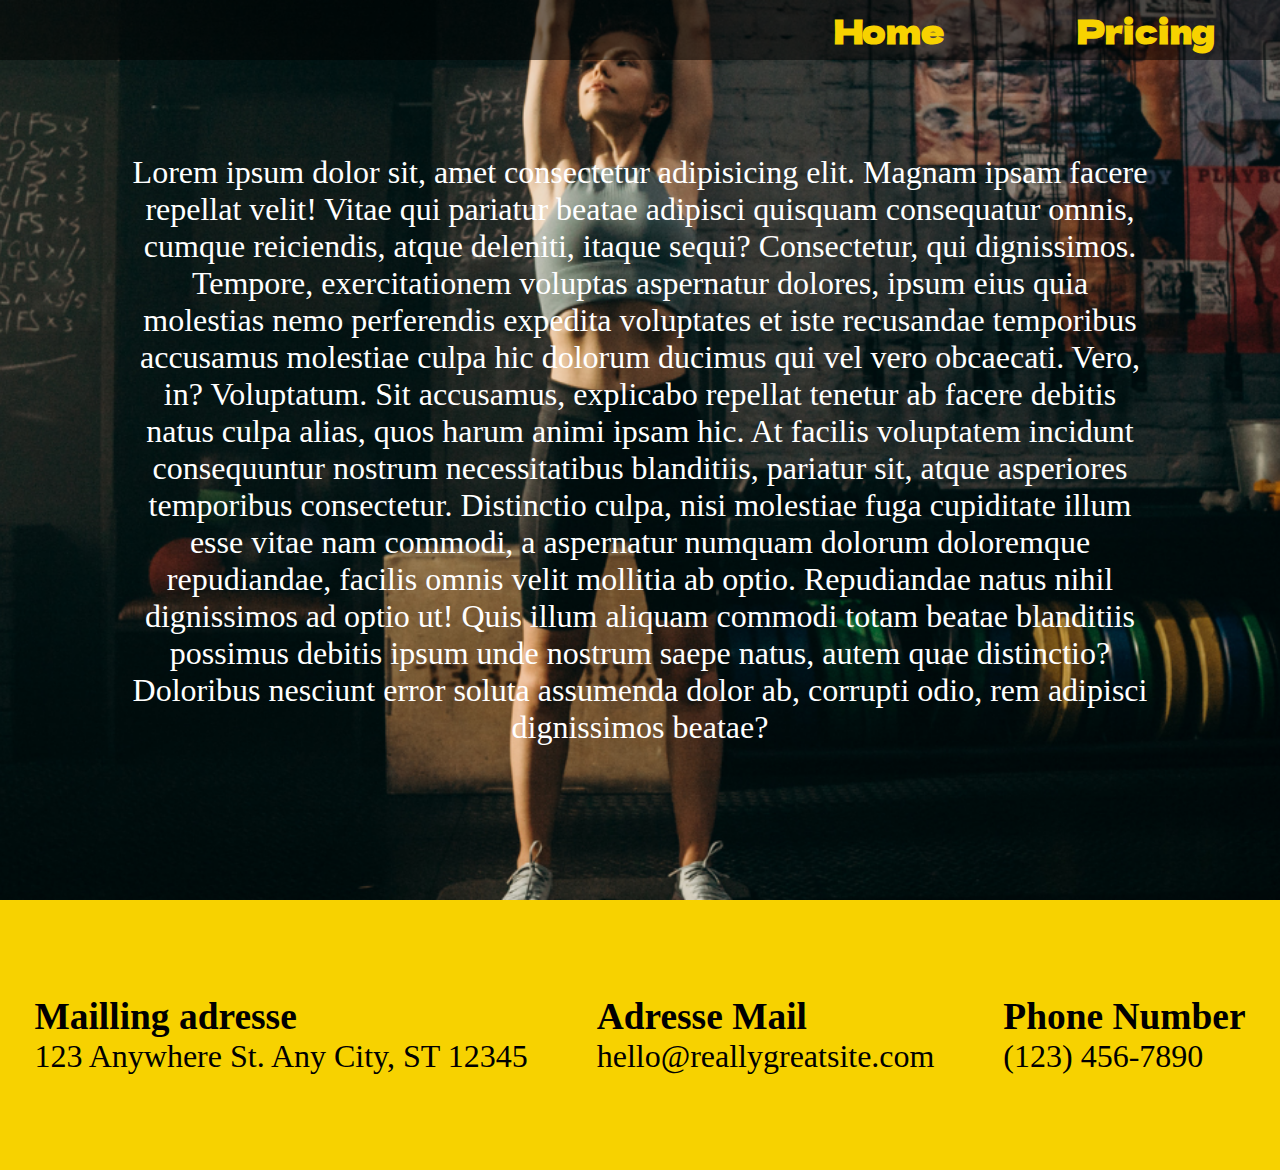
==== about.html @ 41f528d1 "design done no responsive" ====
<!DOCTYPE html>
<html lang="en">
<head>
  <meta charset="UTF-8">
  <meta http-equiv="X-UA-Compatible" content="IE=edge">
  <meta name="viewport" content="width=device-width, initial-scale=1.0">
  <link rel="stylesheet" href="main.css">
  <title>Document</title>
</head>
<body>
  <div class="nav">
    <div class="logo">
      
    </div>
    <div class="item">
      <h1><a href="index.html"> Home </a></h1>
      <h1><a href="pricing.html"> Pricing </a></h1>
    </div>
  </div>
  <section class="cta-section">
    <div class="cta-section__header">
      <p> Lorem ipsum dolor sit, amet consectetur adipisicing elit. Magnam ipsam facere repellat velit! Vitae qui pariatur beatae adipisci quisquam consequatur omnis, cumque reiciendis, atque deleniti, itaque sequi? Consectetur, qui dignissimos.
      Tempore, exercitationem voluptas aspernatur dolores, ipsum eius quia molestias nemo perferendis expedita voluptates et iste recusandae temporibus accusamus molestiae culpa hic dolorum ducimus qui vel vero obcaecati. Vero, in? Voluptatum.
      Sit accusamus, explicabo repellat tenetur ab facere debitis natus culpa alias, quos harum animi ipsam hic. At facilis voluptatem incidunt consequuntur nostrum necessitatibus blanditiis, pariatur sit, atque asperiores temporibus consectetur.
      Distinctio culpa, nisi molestiae fuga cupiditate illum esse vitae nam commodi, a aspernatur numquam dolorum doloremque repudiandae, facilis omnis velit mollitia ab optio. Repudiandae natus nihil dignissimos ad optio ut!
      Quis illum aliquam commodi totam beatae blanditiis possimus debitis ipsum unde nostrum saepe natus, autem quae distinctio? Doloribus nesciunt error soluta assumenda dolor ab, corrupti odio, rem adipisci dignissimos beatae?  </p>
    </div>
    <footer>
      <div class="content">
        <h3>Mailling adresse</h3>
        <p>123 Anywhere St. Any City,
          ST 12345</p>
      </div>
      <div class="content">
        <h3>Adresse Mail</h3>
        <p>hello@reallygreatsite.com</p>
      </div>
      <div class="content">
        <h3>Phone Number</h3>
        <p>(123) 456-7890</p>
      </div>
    </footer>
  </section>
</body>
</html>
---- main.css ----
@import url("https://fonts.googleapis.com/css2?family=Dela+Gothic+One&display=swap");
@import url("https://fonts.googleapis.com/css2?family=Dela+Gothic+One&display=swap");
@import url("https://fonts.googleapis.com/css2?family=Dela+Gothic+One&display=swap");
@import url("https://fonts.googleapis.com/css2?family=Dela+Gothic+One&display=swap");
@import url(https://fonts.googleapis.com/css?family=Yanone+Kaffeesatz:400,700,300);
@import url("https://fonts.googleapis.com/css2?family=Dela+Gothic+One&display=swap");
@import url("https://fonts.googleapis.com/css2?family=Dela+Gothic+One&display=swap");
* {
  box-sizing: border-box;
  margin: 0;
  padding: 0;
}

body {
  font-family: roboto;
  display: flex;
  flex-direction: column;
}

h1 {
  font-family: "Dela Gothic One", cursive;
}

section {
  width: 100vw;
  height: 100vh;
}

.hero-section {
  background-image: url("../img/2.png");
  background-position: center;
  background-size: cover;
  display: flex;
  flex-direction: column;
  align-items: center;
  justify-content: center;
}
.hero-section .hero-section__title {
  font-size: 10rem;
}

.about-section {
  width: 100%;
  height: 100vh;
  display: flex;
}
.about-section .about-section__img {
  width: 50%;
  background-image: url("../img/3.jpg");
  background-position: center;
  background-size: cover;
  justify-content: center;
  align-items: center;
  display: flex;
}
.about-section .about-section__img h1 {
  font-size: 5rem;
  text-align: center;
}
.about-section .about-section__content {
  width: 50%;
  display: flex;
  justify-content: center;
  align-items: center;
}
.about-section .about-section__content .about-section__content--container {
  width: 50%;
  height: 50%;
}
.about-section .about-section__content .about-section__content--container p {
  font-size: 2rem;
}

.pricing-section .pricing-section__header {
  display: flex;
  align-items: center;
  justify-content: space-around;
}
.pricing-section .pricing-section__header h2 {
  font-size: 6rem;
}
.pricing-section .pricing-section__header p {
  font-size: 2rem;
}

.cta-section .cta-section__header {
  background-image: url("../img/1.png");
  background-position: center;
  background-size: cover;
  height: 100%;
  display: flex;
  justify-content: space-around;
  align-items: center;
}
.cta-section .cta-section__header h1 {
  font-size: 4rem;
  text-transform: uppercase;
  width: 30%;
}
.cta-section .cta-section__header button {
  margin-top: 15rem;
}
.cta-section .cta-section__header p {
  font-size: 2rem;
  color: white;
  text-align: center;
  width: 80%;
}
.cta-section footer {
  display: flex;
  justify-content: space-around;
  align-items: center;
  height: 30%;
  background-color: #f7d200;
  color: #000;
  font-size: 2rem;
}

* {
  box-sizing: border-box;
  margin: 0;
  padding: 0;
}

body {
  font-family: roboto;
  display: flex;
  flex-direction: column;
}

h1 {
  font-family: "Dela Gothic One", cursive;
}

.nav {
  width: 100vw;
  height: 60px;
  display: flex;
  background-color: rgba(0, 0, 0, 0.5);
  justify-content: space-between;
  position: absolute;
  top: 0;
  align-items: center;
}
.nav .item {
  display: flex;
  justify-content: space-around;
  width: 40%;
}
.nav h1 a {
  color: #f7d200;
}

* {
  -webkit-font-smoothing: antialiased;
  -moz-osx-font-smoothing: grayscale;
}

.containerShowMore {
  display: flex;
  align-items: center;
  justify-content: center;
  margin-top: 2em;
}

ul li {
  margin: 0 0 24px;
  list-style: none;
}

.the-arrow {
  width: 1px;
  transition: all 0.2s;
}
.the-arrow.-left {
  position: absolute;
  top: 60%;
  left: 0;
}
.the-arrow.-left > .shaft {
  width: 0;
  background-color: #4c4c4c;
}
.the-arrow.-left > .shaft:before, .the-arrow.-left > .shaft:after {
  width: 0;
  background-color: #4c4c4c;
}
.the-arrow.-left > .shaft:before {
  transform: rotate(0);
}
.the-arrow.-left > .shaft:after {
  transform: rotate(0);
}
.the-arrow.-right {
  top: 3px;
}
.the-arrow.-right > .shaft {
  width: 1px;
  transition-delay: 0.2s;
}
.the-arrow.-right > .shaft:before, .the-arrow.-right > .shaft:after {
  width: 8px;
  transition-delay: 0.3s;
  transition: all 0.5s;
}
.the-arrow.-right > .shaft:before {
  transform: rotate(40deg);
}
.the-arrow.-right > .shaft:after {
  transform: rotate(-40deg);
}
.the-arrow > .shaft {
  background-color: #4c4c4c;
  display: block;
  height: 1px;
  position: relative;
  transition: all 0.2s;
  transition-delay: 0;
  will-change: transform;
}
.the-arrow > .shaft:before, .the-arrow > .shaft:after {
  background-color: #4c4c4c;
  content: "";
  display: block;
  height: 1px;
  position: absolute;
  top: 0;
  right: 0;
  transition: all 0.2s;
  transition-delay: 0;
}
.the-arrow > .shaft:before {
  transform-origin: top right;
}
.the-arrow > .shaft:after {
  transform-origin: bottom right;
}

.animated-arrow {
  display: inline-block;
  color: #4c4c4c;
  font-size: 1.25em;
  font-style: italic;
  text-decoration: none;
  position: relative;
  transition: all 0.2s;
}
.animated-arrow:hover {
  color: #808080;
}
.animated-arrow:hover > .the-arrow.-left > .shaft {
  width: 64px;
  transition-delay: 0.1s;
  background-color: #808080;
}
.animated-arrow:hover > .the-arrow.-left > .shaft:before, .animated-arrow:hover > .the-arrow.-left > .shaft:after {
  width: 8px;
  transition-delay: 0.1s;
  background-color: #808080;
}
.animated-arrow:hover > .the-arrow.-left > .shaft:before {
  transform: rotate(40deg);
}
.animated-arrow:hover > .the-arrow.-left > .shaft:after {
  transform: rotate(-40deg);
}
.animated-arrow:hover > .main {
  transform: translateX(17px);
  transform: translateX(80px);
}
.animated-arrow:hover > .main > .the-arrow.-right > .shaft {
  width: 0;
  transform: translateX(200%);
  transition-delay: 0;
}
.animated-arrow:hover > .main > .the-arrow.-right > .shaft:before, .animated-arrow:hover > .main > .the-arrow.-right > .shaft:after {
  width: 0;
  transition-delay: 0;
  transition: all 0.1s;
}
.animated-arrow:hover > .main > .the-arrow.-right > .shaft:before {
  transform: rotate(0);
}
.animated-arrow:hover > .main > .the-arrow.-right > .shaft:after {
  transform: rotate(0);
}
.animated-arrow > .main {
  display: flex;
  align-items: center;
  transition: all 0.2s;
}
.animated-arrow > .main > .text {
  margin: 0 16px 0 0;
  line-height: 1;
  font-weight: 900;
  font-size: 2rem;
}
.animated-arrow > .main > .the-arrow {
  position: relative;
}

body {
  font-family: "Yanone Kaffeesatz", sans-serif;
}
body a {
  text-decoration: none;
  color: white;
}
body .pricing-section__container {
  width: 100%;
  text-align: center;
}
body .pricing-section__container .card {
  margin: 0 auto;
  display: inline-block;
  margin-right: 30px;
  transform: scale(0);
  width: 280px;
  text-align: center;
  position: relative;
  transition: all 0.2s;
  cursor: pointer;
  opacity: 0.5;
  box-shadow: 0px 17px 46px -10px #777777;
  height: 470px;
  border-radius: 14px;
}
body .pricing-section__container .card:nth-of-type(1) {
  animation: intro 1s 0.1s forwards;
}
body .pricing-section__container .card:nth-of-type(2) {
  animation: intro 1s 0.2s forwards;
}
body .pricing-section__container .card:nth-of-type(3) {
  animation: intro 1s 0.3s forwards;
}
body .pricing-section__container .card:nth-of-type(1) {
  background: -webkit-linear-gradient(45deg, #c96881 0%, #f7b695 100%);
}
body .pricing-section__container .card:nth-of-type(2) {
  background: -webkit-linear-gradient(45deg, #6B6ECC 0%, #89BFDF 100%);
}
body .pricing-section__container .card:nth-of-type(3) {
  background: -webkit-linear-gradient(45deg, #81B77B 0%, #A3E3C3 100%);
}
body .pricing-section__container .card:hover .card_inner__header img {
  left: -50px;
  transition: all 3.4s linear;
}
body .pricing-section__container .card:hover .card_inner__cta button {
  transform: scale(1);
}
body .pricing-section__container .card:nth-of-type(1):hover .card_inner__circle img {
  animation: launch 1s forwards;
}
body .pricing-section__container .card:nth-of-type(1) .card_inner__circle img {
  top: 22px;
  left: 1px;
}
body .pricing-section__container .card:nth-of-type(2):hover .card_inner__circle img {
  animation: spin 1s forwards;
}
body .pricing-section__container .card:nth-of-type(2) .card_inner__circle img {
  top: 22px;
}
body .pricing-section__container .card:nth-of-type(3):hover .card_inner__circle img {
  animation: fly 1s forwards;
}
body .pricing-section__container .card:nth-of-type(3) .card_inner__circle img {
  top: 22px;
  left: 1px;
}
body .pricing-section__container .card:hover {
  opacity: 1;
}
body .pricing-section__container .card_inner__circle {
  overflow: hidden;
  width: 70px;
  position: absolute;
  background: #F1F0ED;
  z-index: 10;
  height: 70px;
  border-radius: 100px;
  left: 0;
  box-shadow: 0px 7px 20px rgba(0, 0, 0, 0.28);
  right: 0;
  margin: auto;
  border: 4px solid white;
  top: 82px;
}
body .pricing-section__container .card_inner__circle img {
  height: 26px;
  position: relative;
  top: 17px;
  transition: all 0.2s;
}
body .pricing-section__container .card_inner__header {
  height: 120px;
  border-top-left-radius: 14px;
  border-top-right-radius: 14px;
  overflow: hidden;
}
body .pricing-section__container .card_inner__header img {
  width: 120%;
  position: relative;
  top: -30px;
  left: 0;
  transition: all 0.1s linear;
}
body .pricing-section__container .card_inner__content {
  padding: 20px;
}
body .pricing-section__container .card_inner__content .price {
  color: white;
  font-weight: 800;
  font-size: 70px;
  text-shadow: 0px 0px 10px rgba(0, 0, 0, 0.42);
}
body .pricing-section__container .card_inner__content .text {
  color: rgba(255, 255, 255, 0.6);
  font-weight: 100;
  margin-top: 20px;
  font-size: 13px;
  line-height: 16px;
}
body .pricing-section__container .card_inner__content .title {
  font-weight: 800;
  text-transform: uppercase;
  color: rgba(255, 255, 255, 0.64);
  margin-top: 40px;
  font-size: 25px;
  letter-spacing: 1px;
}
body .pricing-section__container .card_inner__cta {
  bottom: -24px;
  left: 0;
  right: 0;
  margin: auto;
  width: 200px;
}
body .pricing-section__container .card_inner__cta button {
  padding: 16px;
  width: 100%;
  background: -webkit-linear-gradient(-90deg, #f7d200 0%, #bea304 100%);
  border: none;
  font-family: "Yanone Kaffeesatz", sans-serif;
  color: white;
  outline: none;
  font-size: 20px;
  border-radius: 6px;
  transform: scale(0.94);
  cursor: pointer;
  transition: box-shadow 0.3s, transform 0.3s 0.1s;
}

@keyframes launch {
  0% {
    left: 1px;
  }
  25% {
    top: -50px;
    left: 1px;
  }
  50% {
    left: -100px;
  }
  75% {
    top: 100px;
    transform: rotate(40deg);
  }
  100% {
    left: 1px;
  }
}
@keyframes fly {
  0% {
    left: 0px;
  }
  25% {
    top: -50px;
    left: 50px;
  }
  50% {
    left: -130px;
  }
  75% {
    top: 60px;
  }
  100% {
    left: 0px;
  }
}
@keyframes spin {
  0% {
    transform: rotate(0deg);
  }
  100% {
    transform: rotate(720deg);
  }
}
@keyframes intro {
  0% {
    transform: scale(0);
  }
  25% {
    transform: scale(1.06);
  }
  50% {
    transform: scale(0.965);
  }
  75% {
    transform: scale(1.02);
  }
  100% {
    transform: scale(1);
  }
}
* {
  box-sizing: border-box;
  margin: 0;
  padding: 0;
}

body {
  font-family: roboto;
  display: flex;
  flex-direction: column;
}

h1 {
  font-family: "Dela Gothic One", cursive;
}

h1 {
  font-family: "Dela Gothic One", cursive;
  color: #f7d200;
}

h2 {
  font-family: "Dela Gothic One", cursive;
  color: #000;
}

button {
  width: 200px;
  background-color: #f7d200;
  color: #000;
  height: 60px;
  border: 0px solid black;
  font-size: 1.5em;
}

/*# sourceMappingURL=main.css.map */
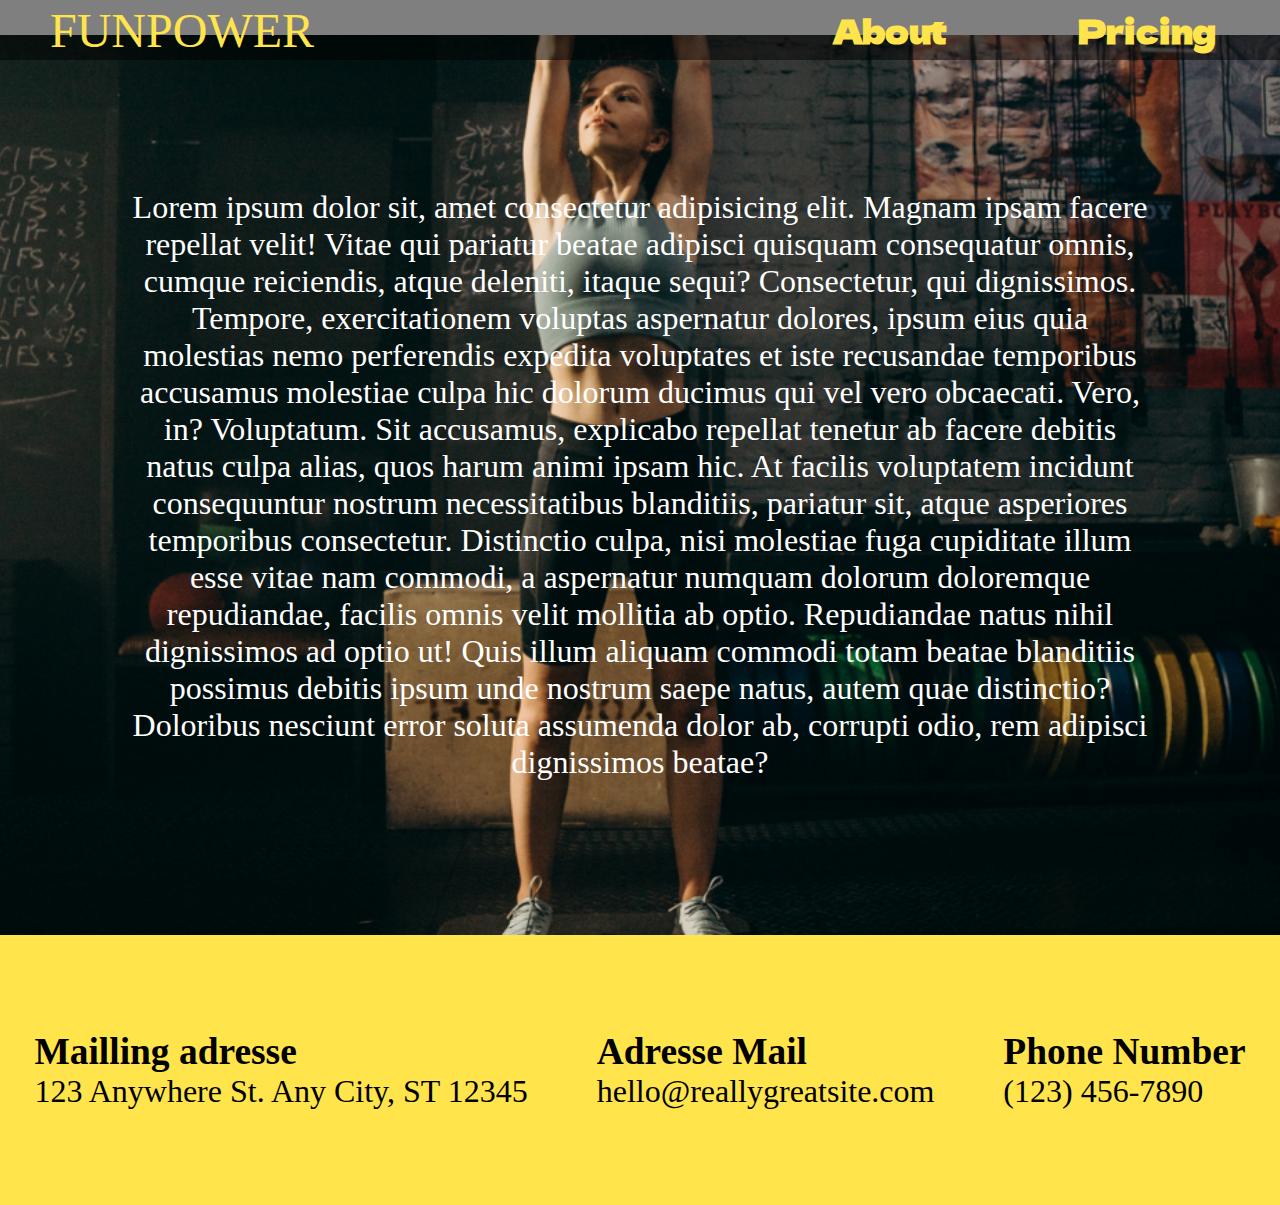
==== commit d68eb7f6: "add pricing and form" ====
--- a/about.html
+++ b/about.html
@@ -10,10 +10,12 @@
 <body>
   <div class="nav">
     <div class="logo">
-      
+      <a href="#">
+        FUNPOWER
+      </a>
     </div>
     <div class="item">
-      <h1><a href="index.html"> Home </a></h1>
+      <h1><a href="about.html"> About </a></h1>
       <h1><a href="pricing.html"> Pricing </a></h1>
     </div>
   </div>
--- a/main.css
+++ b/main.css
@@ -27,7 +27,7 @@
 }
 
 .hero-section {
-  background-image: url("../img/2.png");
+  background-image: url("./img/2.png");
   background-position: center;
   background-size: cover;
   display: flex;
@@ -36,9 +36,30 @@
   justify-content: center;
 }
 .hero-section .hero-section__title {
-  font-size: 10rem;
-}
-
+  font-size: 7rem;
+}
+
+@media (max-width: 400px) {
+  .hero-section .nav {
+    flex-direction: column;
+    justify-content: center;
+    align-items: center;
+  }
+  .hero-section .nav .item {
+    flex-direction: column;
+    justify-content: center;
+    align-items: center;
+  }
+  .hero-section .hero-section__title {
+    font-size: 3rem;
+    width: 80%;
+  }
+  .hero-section button {
+    width: 80px;
+    font-size: 1rem;
+    height: 40px;
+  }
+}
 .about-section {
   width: 100%;
   height: 100vh;
@@ -46,7 +67,7 @@
 }
 .about-section .about-section__img {
   width: 50%;
-  background-image: url("../img/3.jpg");
+  background-image: url("./img/3.jpg");
   background-position: center;
   background-size: cover;
   justify-content: center;
@@ -68,9 +89,34 @@
   height: 50%;
 }
 .about-section .about-section__content .about-section__content--container p {
-  font-size: 2rem;
-}
-
+  font-size: 3rem;
+}
+
+@media (max-width: 400px) {
+  .about-section {
+    flex-direction: column;
+  }
+  .about-section .about-section__img {
+    width: 100%;
+    min-height: 300px;
+  }
+  .about-section .about-section__img h1 {
+    font-size: 2rem;
+  }
+  .about-section .about-section__content {
+    width: 100%;
+  }
+  .about-section .about-section__content .about-section__content--container {
+    width: 80%;
+  }
+  .about-section .about-section__content .about-section__content--container p {
+    font-size: 1rem;
+    width: 100%;
+  }
+}
+.pricing-section {
+  margin-top: 35px;
+}
 .pricing-section .pricing-section__header {
   display: flex;
   align-items: center;
@@ -83,8 +129,35 @@
   font-size: 2rem;
 }
 
+@media (max-width: 400px) {
+  .pricing-section {
+    flex-direction: column;
+    margin-top: 8rem;
+    justify-content: center;
+    align-items: center;
+    height: 100%;
+  }
+  .pricing-section .pricing-section__header {
+    flex-direction: column;
+  }
+  .pricing-section .pricing-section__header h2 {
+    font-size: 3rem;
+    width: 80%;
+  }
+  .pricing-section .pricing-section__header p {
+    width: 80%;
+  }
+  .pricing-section .pricing-section__container {
+    height: 100%;
+  }
+  .pricing-section .pricing-section__container .card {
+    margin-bottom: 2rem;
+    margin-top: 2rem;
+  }
+}
 .cta-section .cta-section__header {
-  background-image: url("../img/1.png");
+  margin-top: 35px;
+  background-image: url("./img/1.png");
   background-position: center;
   background-size: cover;
   height: 100%;
@@ -111,11 +184,38 @@
   justify-content: space-around;
   align-items: center;
   height: 30%;
-  background-color: #f7d200;
+  background-color: #ffe44b;
   color: #000;
   font-size: 2rem;
 }
 
+@media (max-width: 400px) {
+  .cta-section {
+    height: 100%;
+  }
+  .cta-section .cta-section__header {
+    display: flex;
+    flex-direction: column;
+    justify-content: center;
+    align-items: center;
+  }
+  .cta-section .cta-section__header h1 {
+    font-size: 2.5rem;
+    width: 80%;
+  }
+  .cta-section .cta-section__header button {
+    justify-content: flex-end;
+  }
+  .cta-section footer {
+    flex-direction: column;
+    height: 100%;
+  }
+  .cta-section footer .content {
+    width: 80%;
+    font-size: 1.3rem;
+    height: 20%;
+  }
+}
 * {
   box-sizing: border-box;
   margin: 0;
@@ -141,16 +241,63 @@
   position: absolute;
   top: 0;
   align-items: center;
+  /*glow for webkit*/
+  /*glow for mozilla*/
+}
+.nav h1 a {
+  color: #ffe44b;
 }
 .nav .item {
   display: flex;
   justify-content: space-around;
   width: 40%;
 }
-.nav h1 a {
-  color: #f7d200;
-}
-
+.nav .logo {
+  text-align: center;
+  font-size: 3em;
+  margin-left: 50px;
+}
+.nav .logo a {
+  text-decoration: none;
+  -webkit-transition: all 0.5s;
+  -moz-transition: all 0.5s;
+  transition: all 0.5s;
+  color: #ffe44b;
+  font-family: Audiowide;
+  -webkit-animation: neon5 1.5s ease-in-out infinite alternate;
+  -moz-animation: neon5 1.5s ease-in-out infinite alternate;
+  animation: neon5 1.5s ease-in-out infinite alternate;
+}
+@-webkit-keyframes neon5 {
+  from {
+    text-shadow: 0 0 10px #555, 0 0 20px #555, 0 0 30px #555, 0 0 40px #ffe44b, 0 0 70px #ffe44b, 0 0 80px #FF9900, 0 0 100px #FF9900, 0 0 150px #FF9900;
+  }
+  to {
+    text-shadow: 0 0 5px #555, 0 0 10px #555, 0 0 15px #555, 0 0 20px #ffe44b, 0 0 35px #ffe44b, 0 0 40px #FF9900, 0 0 50px #FF9900, 0 0 75px #FF9900;
+  }
+}
+@-moz-keyframes neon5 {
+  from {
+    text-shadow: 0 0 10px #555, 0 0 20px #555, 0 0 30px #555, 0 0 40px #ffe44b, 0 0 70px #ffe44b, 0 0 80px #FF9900, 0 0 100px #FF9900, 0 0 150px #FF9900;
+  }
+  to {
+    text-shadow: 0 0 5px #555, 0 0 10px #555, 0 0 15px #555, 0 0 20px #ffe44b, 0 0 35px #ffe44b, 0 0 40px #FF9900, 0 0 50px #FF9900, 0 0 75px #FF9900;
+  }
+}
+@keyframes neon5 {
+  from {
+    text-shadow: 0 0 10px #555, 0 0 20px #555, 0 0 30px #555, 0 0 40px #ffe44b, 0 0 70px #ffe44b, 0 0 80px #FF9900, 0 0 100px #FF9900, 0 0 150px #FF9900;
+  }
+  to {
+    text-shadow: 0 0 5px #555, 0 0 10px #555, 0 0 15px #555, 0 0 20px #ffe44b, 0 0 35px #ffe44b, 0 0 40px #FF9900, 0 0 50px #FF9900, 0 0 75px #FF9900;
+  }
+}
+
+@media (max-width: 400px) {
+  .nav {
+    height: 130px;
+  }
+}
 * {
   -webkit-font-smoothing: antialiased;
   -moz-osx-font-smoothing: grayscale;
@@ -321,7 +468,7 @@
   transition: all 0.2s;
   cursor: pointer;
   opacity: 0.5;
-  box-shadow: 0px 17px 46px -10px #777777;
+  box-shadow: 0px 17px 46px -10px #555777;
   height: 470px;
   border-radius: 14px;
 }
@@ -432,16 +579,13 @@
   letter-spacing: 1px;
 }
 body .pricing-section__container .card_inner__cta {
-  bottom: -24px;
-  left: 0;
-  right: 0;
   margin: auto;
   width: 200px;
 }
 body .pricing-section__container .card_inner__cta button {
   padding: 16px;
   width: 100%;
-  background: -webkit-linear-gradient(-90deg, #f7d200 0%, #bea304 100%);
+  background: -webkit-linear-gradient(-90deg, #ffe44b 0%, #bea304 100%);
   border: none;
   font-family: "Yanone Kaffeesatz", sans-serif;
   color: white;
@@ -515,6 +659,33 @@
     transform: scale(1);
   }
 }
+.pricing-section {
+  display: flex;
+  justify-content: center;
+  align-items: center;
+}
+
+form {
+  width: 400px;
+  height: 400px;
+  border: 5px solid #222222;
+  border-radius: 5px;
+  padding: 2rem;
+}
+form input, form select {
+  width: 100px;
+}
+form div {
+  display: flex;
+  justify-content: space-between;
+}
+form .form-input {
+  padding: 20px 0 20px 0;
+}
+form button {
+  width: 100%;
+}
+
 * {
   box-sizing: border-box;
   margin: 0;
@@ -533,7 +704,7 @@
 
 h1 {
   font-family: "Dela Gothic One", cursive;
-  color: #f7d200;
+  color: #ffe44b;
 }
 
 h2 {
@@ -543,11 +714,24 @@
 
 button {
   width: 200px;
-  background-color: #f7d200;
+  background-color: #ffe44b;
   color: #000;
   height: 60px;
-  border: 0px solid black;
+  border: 1px solid #ffe44b;
   font-size: 1.5em;
+  border-radius: 5px;
+  transition: all 0.4s linear;
+}
+button > a {
+  color: black;
+  transition: all 0.4s linear;
+}
+button:hover {
+  background-color: black;
+  border: solid 1px #ffe44b;
+}
+button:hover > a {
+  color: #ffe44b;
 }
 
 /*# sourceMappingURL=main.css.map */
